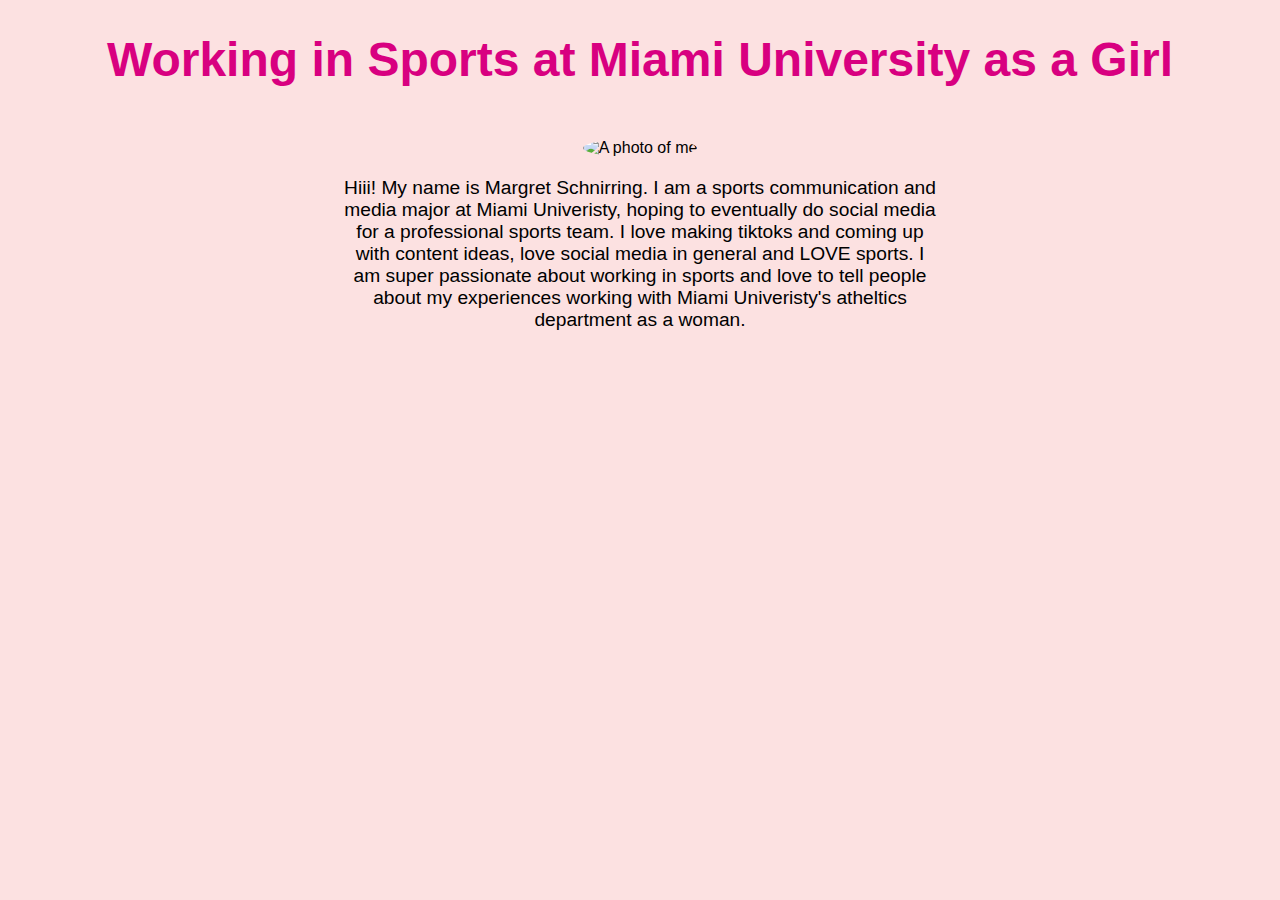
==== index.html @ e46e76b3 "WomenInSports@MiamiU" ====
<!DOCTYPE html>
<html lang="en">
<head>
    <meta charset="UTF-8">
    <meta name="viewport" content="width=device-width, initial-scale=1.0">
    <title>Working in Sports at Miami University as a Girl</title>
    <style>
        body {
            background-color: #fce1e1; /* Light light pink background */
            font-family: Arial, sans-serif;
            text-align: center;
        }
        h1 {
            color: #d80080; /* Dark pink title */
            font-size: 3em;
            font-weight: bold;
        }
        p {
            font-size: 1.2em;
            margin-top: 20px;
            max-width: 600px;
            margin-left: auto;
            margin-right: auto;
        }
        img {
            margin-top: 20px;
            width: 200px;
            height: auto;
            border-radius: 50%;
        }
    </style>
</head>
<body>

    <h1>Working in Sports at Miami University as a Girl</h1>

 
    <img src="IMG_7604_VSCO.jpeg" alt="A photo of me">

    <p>Hiii! My name is Margret Schnirring. I am a sports communication and media major at Miami Univeristy, hoping to eventually do social media for a professional sports team. I love making tiktoks and coming up with content ideas, love social media in general and LOVE sports. I am super passionate about working in sports and love to tell people about my experiences working with Miami Univeristy's atheltics department as a woman. </p>

</body>
</html>
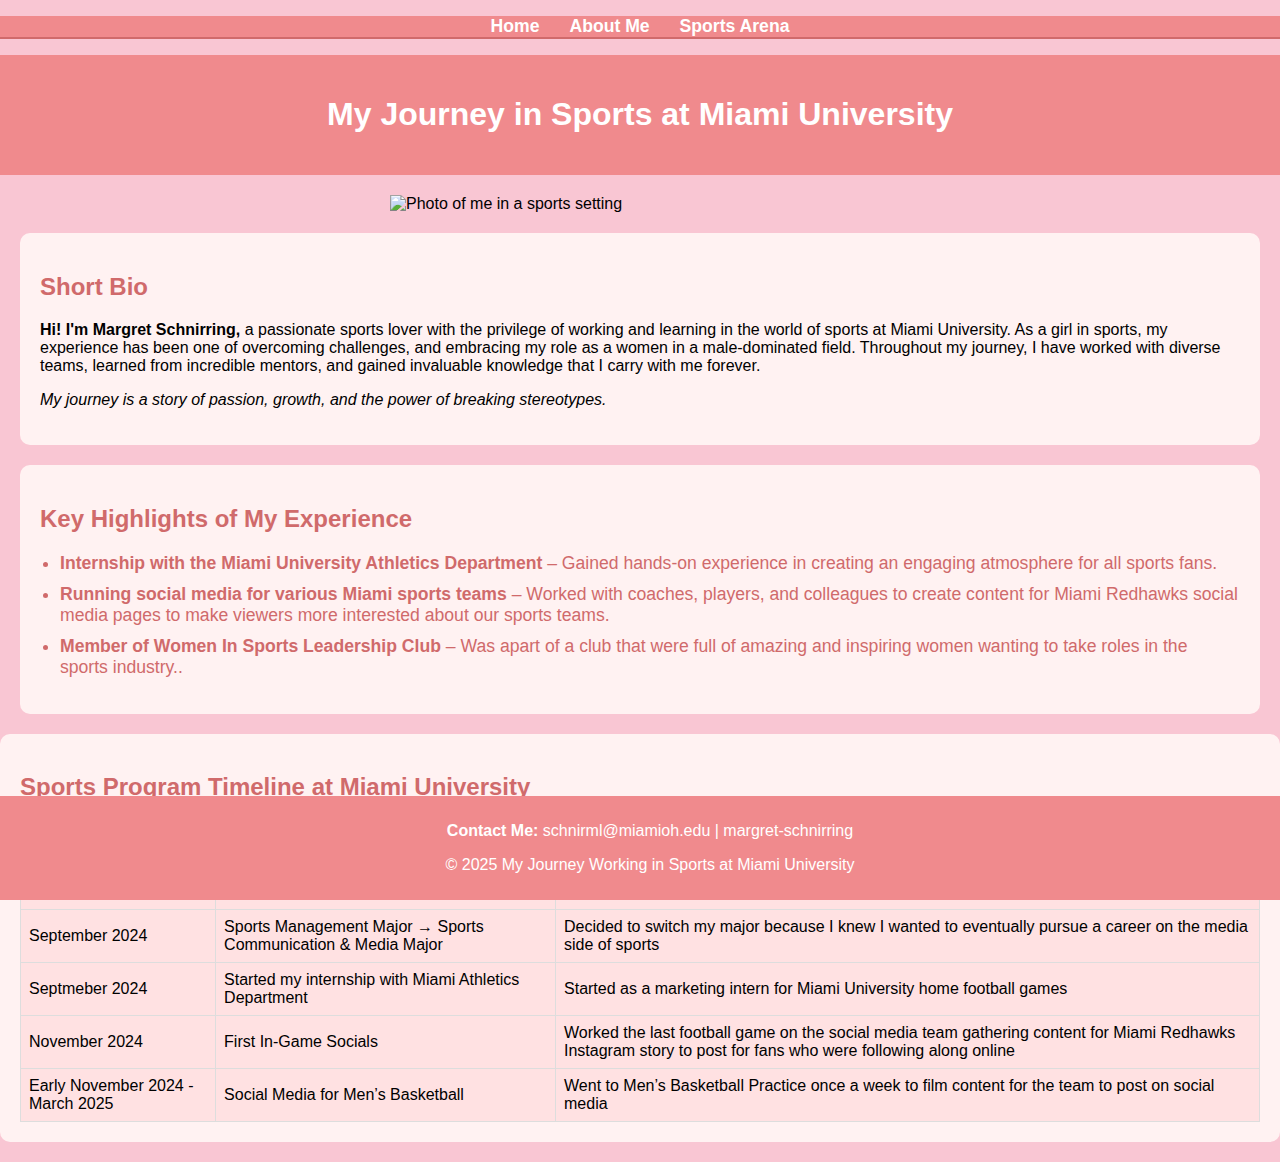
==== commit 33f807fc: "added navigation to website" ====
--- a/index.html
+++ b/index.html
@@ -1,44 +1,153 @@
 <!DOCTYPE html>
 <html lang="en">
+    <head>
+        <meta charset="UTF-8">
+        <meta name="viewport" content="width=device-width, initial-scale=1.0">
+        <title>Home - My Journey in Sports</title>
+        <link rel="stylesheet" href="styles.css"> 
+    </head>
+    <body>
+    
+        <!-- Navigation Bar -->
+        <nav>
+            <ul style="list-style: none; padding: 0; display: flex; justify-content: center; background-color: #f08a8d; border-bottom: 2px solid #d06a6b;">
+                <li style="margin: 0 15px;"><a href="index.html" style="color: white; text-decoration: none; font-weight: bold;">Home</a></li>
+                <li style="margin: 0 15px;"><a href="aboutme.html" style="color: white; text-decoration: none; font-weight: bold;">About Me</a></li>
+                <li style="margin: 0 15px;"><a href="content.html" style="color: white; text-decoration: none; font-weight: bold;">Sports Arena</a></li>
+            </ul>
+        </nav>
 <head>
     <meta charset="UTF-8">
     <meta name="viewport" content="width=device-width, initial-scale=1.0">
-    <title>Working in Sports at Miami University as a Girl</title>
+    <title>My Experience in Sports at Miami University</title>
     <style>
         body {
-            background-color: #fce1e1; /* Light light pink background */
             font-family: Arial, sans-serif;
+            margin: 0;
+            padding: 0;
+        }
+        header {
+            padding: 20px;
             text-align: center;
         }
-        h1 {
-            color: #d80080; /* Dark pink title */
-            font-size: 3em;
+        header h1 {
             font-weight: bold;
         }
-        p {
-            font-size: 1.2em;
-            margin-top: 20px;
-            max-width: 600px;
-            margin-left: auto;
-            margin-right: auto;
+        img {
+            width: 100%;
+            max-width: 500px;
+            height: auto;
+            margin: 20px auto;
+            display: block;
         }
-        img {
-            margin-top: 20px;
-            width: 200px;
-            height: auto;
-            border-radius: 50%;
+        .bio-section {
+            padding: 20px;
+            margin: 20px;
+            border-radius: 10px;
+        }
+        h2 {
+            font-size: 1.5em;
+        }
+        ul {
+            padding-left: 20px;
+        }
+        footer {
+            padding: 10px;
+            text-align: center;
+            position: fixed;
+            width: 100%;
+            bottom: 0;
+        }
+        .table-container {
+            margin: 20px 0;
+        }
+        table {
+            width: 100%;
+            border-collapse: collapse;
+        }
+        table, th, td {
+            border: 1px solid #ddd;
+        }
+        th, td {
+            padding: 8px;
+            text-align: left;
+        }
+        aside {
+            padding: 15px;
+            margin: 20px 0;
+            border-radius: 8px;
         }
     </style>
 </head>
 <body>
 
-    <h1>Working in Sports at Miami University as a Girl</h1>
+    <header>
+        <h1>My Journey in Sports at Miami University</h1>
+    </header>
+
+    <img src="IMG_7604_VSCO.jpeg" alt="Photo of me in a sports setting">
+
+    <section class="bio-section">
+        <h2>Short Bio</h2>
+        <p><strong>Hi! I'm Margret Schnirring,</strong> a passionate sports lover with the privilege of working and learning in the world of sports at Miami University. As a girl in sports, my experience has been one of overcoming challenges, and embracing my role as a women in a male-dominated field. Throughout my journey, I have worked with diverse teams, learned from incredible mentors, and gained invaluable knowledge that I carry with me forever.</p>
+        
+        <p><em>My journey is a story of passion, growth, and the power of breaking stereotypes.</em></p>
+    </section>
+
+    <section class="bio-section">
+        <h2>Key Highlights of My Experience</h2>
+        <ul>
+            <li><strong>Internship with the Miami University Athletics Department</strong> – Gained hands-on experience in creating an engaging atmosphere for all sports fans.</li>
+            <li><strong>Running social media for various Miami sports teams</strong> – Worked with coaches, players, and colleagues to create content for Miami Redhawks social media pages to make viewers more interested about our sports teams.</li>
+            <li><strong>Member of Women In Sports Leadership Club</strong> – Was apart of a club that were full of amazing and inspiring women wanting to take roles in the sports industry..</li>
+        </ul>
+    </section>
+
+    <section class="bio-section table-container">
+        <h2>Sports Program Timeline at Miami University</h2>
+        <table>
+            <tr>
+                <th>Year</th>
+                <th>Role/Position</th>
+                <th>Key Contributions</th>
+            </tr>
+            <tr>
+                <td>2020-2024</td>
+                <td>High School Athlete</td>
+                <td>Played Soccer, Basketball and ran track during highschool and prior. Where my love for sports began.</td>
+            </tr>
+            <tr>
+                <td> September 2024 </td>
+                <td>Sports Management Major → Sports Communication & Media Major</td>
+                <td>Decided to switch my major because I knew I wanted to eventually pursue a career on the media side of sports </td>
+            </tr>
+            <tr>
+                <td>Septmeber 2024</td>
+                <td>Started my internship with Miami Athletics Department</td>
+                <td>Started as a marketing intern for Miami University home football games</td>
+            </tr>
+ <tr>
+                <td>November 2024</td>
+                <td>First In-Game Socials</td>
+                <td>Worked the last football game on the social media team gathering content for Miami Redhawks Instagram story to post for fans who were following along online</td>
+            </tr>
+ 	<tr>
+                <td>Early November 2024 - March 2025</td>
+                <td>Social Media for Men’s Basketball </td>
+                <td>Went to Men’s Basketball Practice once a week to film content for the team to post on social media</td>
+            </tr>
+        </table>
+    </section>
 
  
-    <img src="IMG_7604_VSCO.jpeg" alt="A photo of me">
 
-    <p>Hiii! My name is Margret Schnirring. I am a sports communication and media major at Miami Univeristy, hoping to eventually do social media for a professional sports team. I love making tiktoks and coming up with content ideas, love social media in general and LOVE sports. I am super passionate about working in sports and love to tell people about my experiences working with Miami Univeristy's atheltics department as a woman. </p>
+    <footer>
+        <p><strong>Contact Me:</strong> schnirml@miamioh.edu | margret-schnirring</p>
+        <p>&copy; 2025 My Journey Working in Sports at Miami University</p>
+    </footer>
 
 </body>
 </html>
 
+
+
--- a/styles.css
+++ b/styles.css
@@ -0,0 +1,108 @@
+body {
+    font-family: Arial, sans-serif;
+    margin: 0;
+    padding: 0;
+    background-color: #f9c6d3; /* Light pink background */
+}
+
+header {
+    background-color: #f08a8d; /* Medium pink header */
+    color: white;
+    padding: 20px;
+    text-align: center;
+}
+
+header h1 {
+    font-weight: bold;
+    font-size: 2em;
+}
+
+img {
+    width: 100%;
+    max-width: 500px;
+    height: auto;
+    margin: 20px auto;
+    display: block;
+}
+
+.bio-section {
+    padding: 20px;
+    margin: 20px;
+    border-radius: 10px;
+    background-color: #fff2f2; /* Very light pink background for bio sections */
+}
+
+h2 {
+    font-size: 1.5em;
+    color: #d06a6b; /* Darker pink for section titles */
+}
+
+ul {
+    padding-left: 20px;
+}
+
+ul li {
+    font-size: 1.1em;
+    color: #d06a6b;
+    margin-bottom: 10px;
+}
+
+footer {
+    background-color: #f08a8d; /* Matching footer with header */
+    color: white;
+    padding: 10px;
+    text-align: center;
+    position: fixed;
+    width: 100%;
+    bottom: 0;
+}
+
+.table-container {
+    margin: 20px 0;
+}
+
+table {
+    width: 100%;
+    border-collapse: collapse;
+    background-color: #fff2f2; /* Light pink background for the table */
+}
+
+table, th, td {
+    border: 1px solid #d06a6b; /* Dark pink border */
+}
+
+th, td {
+    padding: 10px;
+    text-align: left;
+}
+
+th {
+    background-color: #f08a8d; /* Medium pink for table header */
+    color: white;
+}
+
+td {
+    background-color: #ffe1e2; /* Soft pink background for table data */
+}
+
+aside {
+    padding: 15px;
+    margin: 20px 0;
+    border-radius: 8px;
+    background-color: #ffe1e2; /* Soft pink for aside */
+    font-style: italic;
+}
+
+h3 {
+    color: #d06a6b; /* Dark pink for aside header */
+}
+
+strong {
+    font-weight: bold;
+}
+
+em {
+    font-style: italic;
+}
+
+
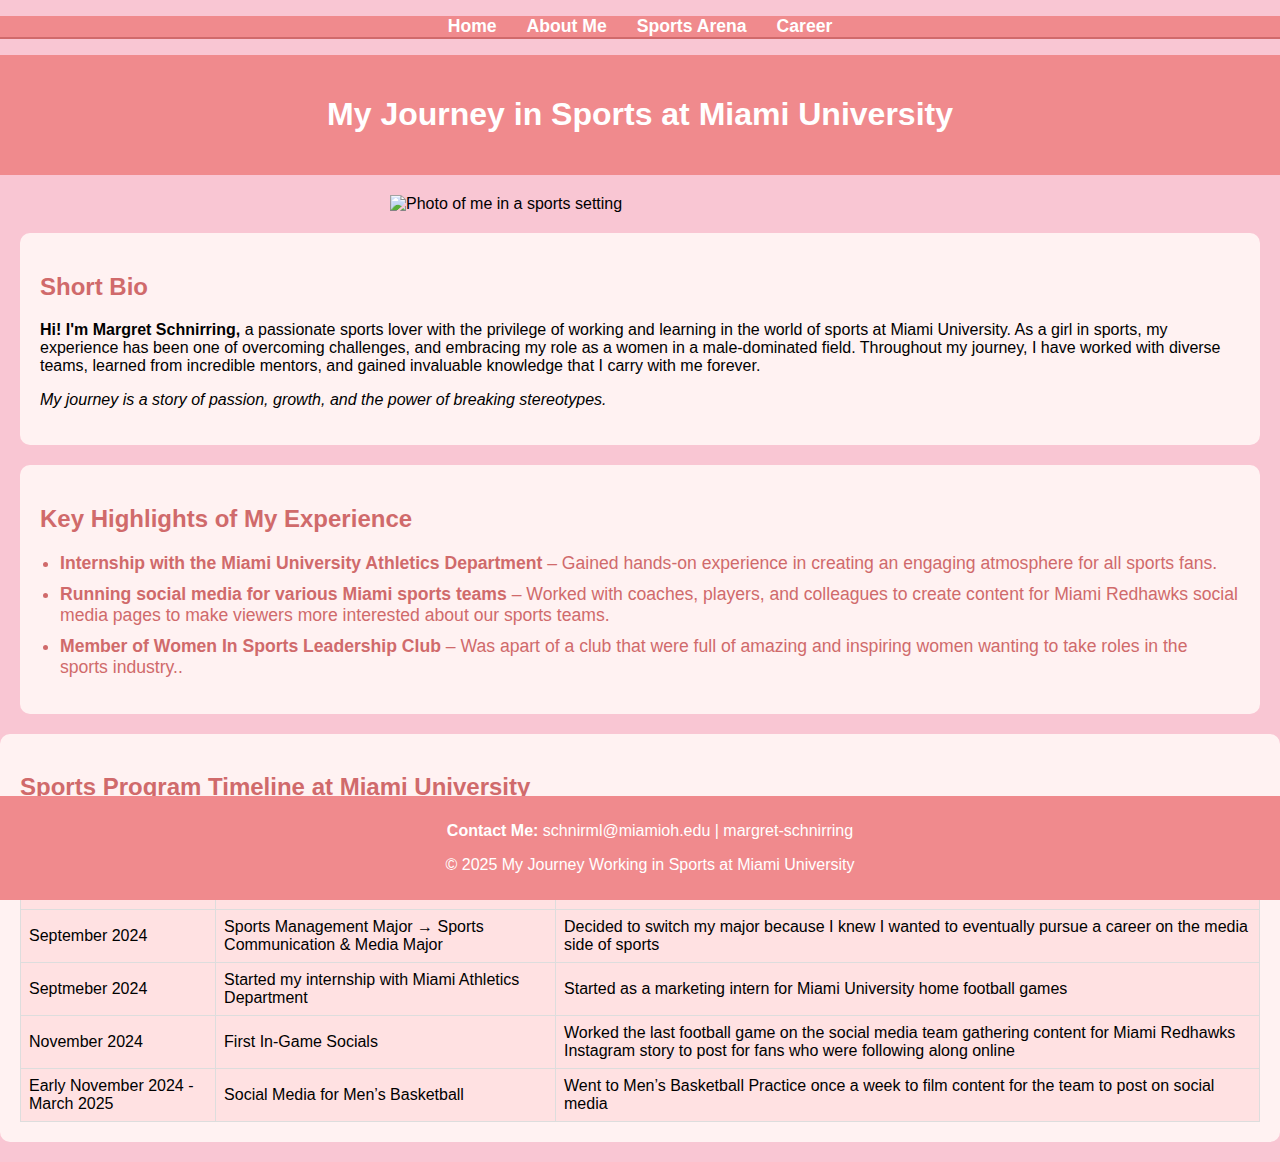
==== commit fd823831: "Materialize.html" ====
--- a/index.html
+++ b/index.html
@@ -14,6 +14,7 @@
                 <li style="margin: 0 15px;"><a href="index.html" style="color: white; text-decoration: none; font-weight: bold;">Home</a></li>
                 <li style="margin: 0 15px;"><a href="aboutme.html" style="color: white; text-decoration: none; font-weight: bold;">About Me</a></li>
                 <li style="margin: 0 15px;"><a href="content.html" style="color: white; text-decoration: none; font-weight: bold;">Sports Arena</a></li>
+                <li style="margin: 0 15px;"><a href="materialize.html" style="color: white; text-decoration: none; font-weight: bold;">Career</a></li>
             </ul>
         </nav>
 <head>
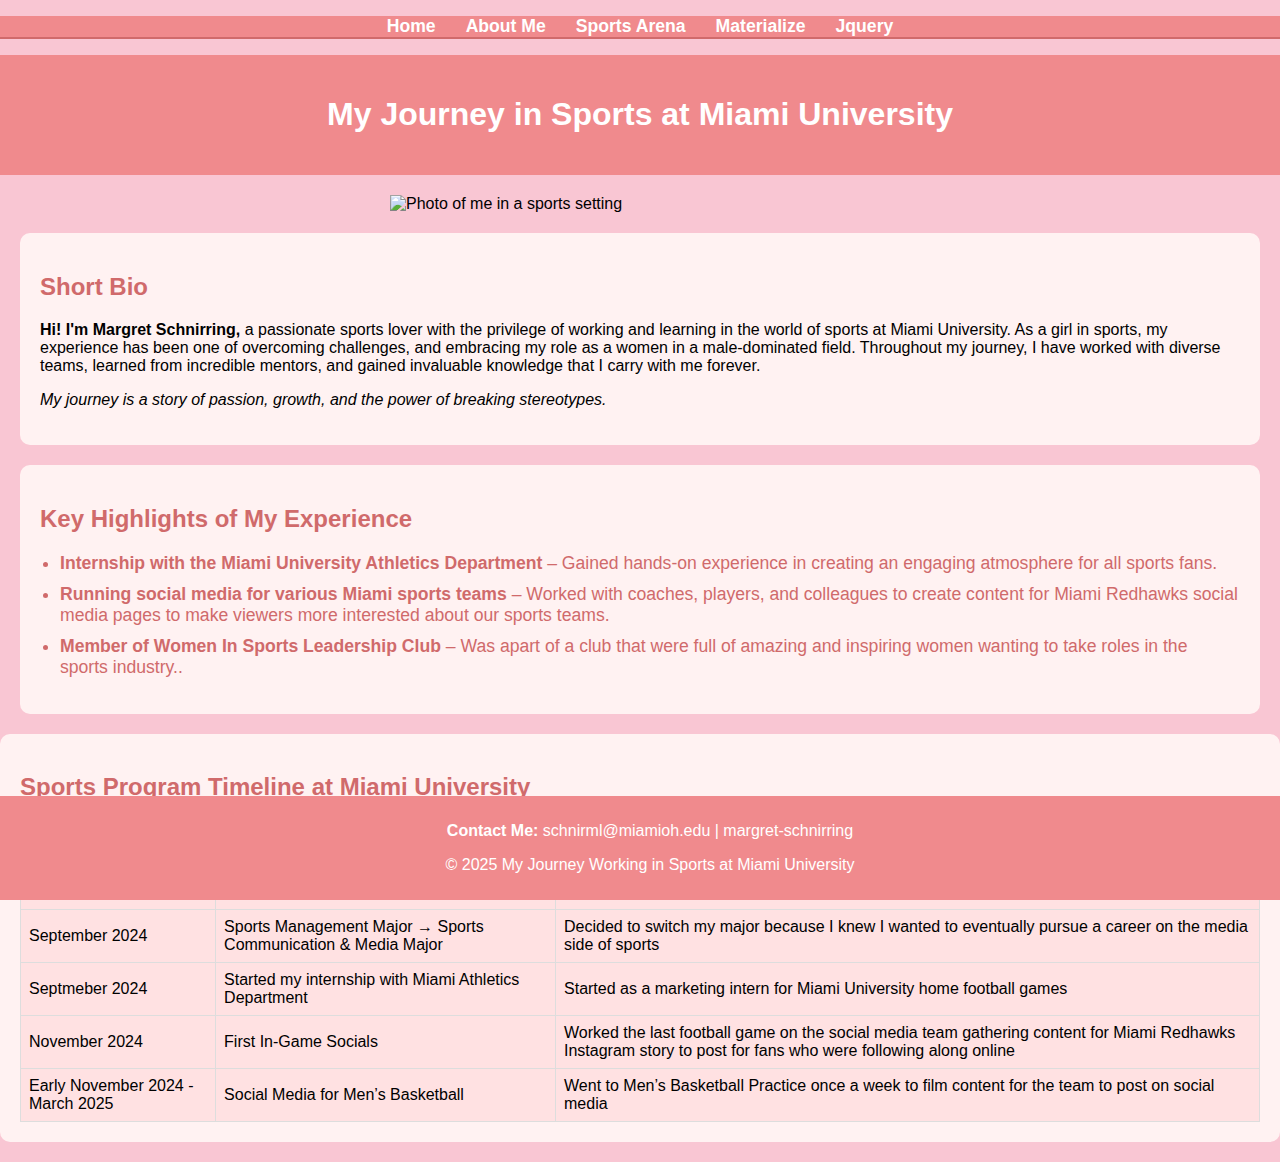
==== commit 0f1d4fe3: "jquery" ====
--- a/index.html
+++ b/index.html
@@ -14,7 +14,8 @@
                 <li style="margin: 0 15px;"><a href="index.html" style="color: white; text-decoration: none; font-weight: bold;">Home</a></li>
                 <li style="margin: 0 15px;"><a href="aboutme.html" style="color: white; text-decoration: none; font-weight: bold;">About Me</a></li>
                 <li style="margin: 0 15px;"><a href="content.html" style="color: white; text-decoration: none; font-weight: bold;">Sports Arena</a></li>
-                <li style="margin: 0 15px;"><a href="materialize.html" style="color: white; text-decoration: none; font-weight: bold;">Career</a></li>
+                <li style="margin: 0 15px;"><a href="materialize.html" style="color: white; text-decoration: none; font-weight: bold;">Materialize</a></li>
+                <li style="margin: 0 15px;"><a href="jquery.html" style="color: white; text-decoration: none; font-weight: bold;">Jquery</a></li>
             </ul>
         </nav>
 <head>
